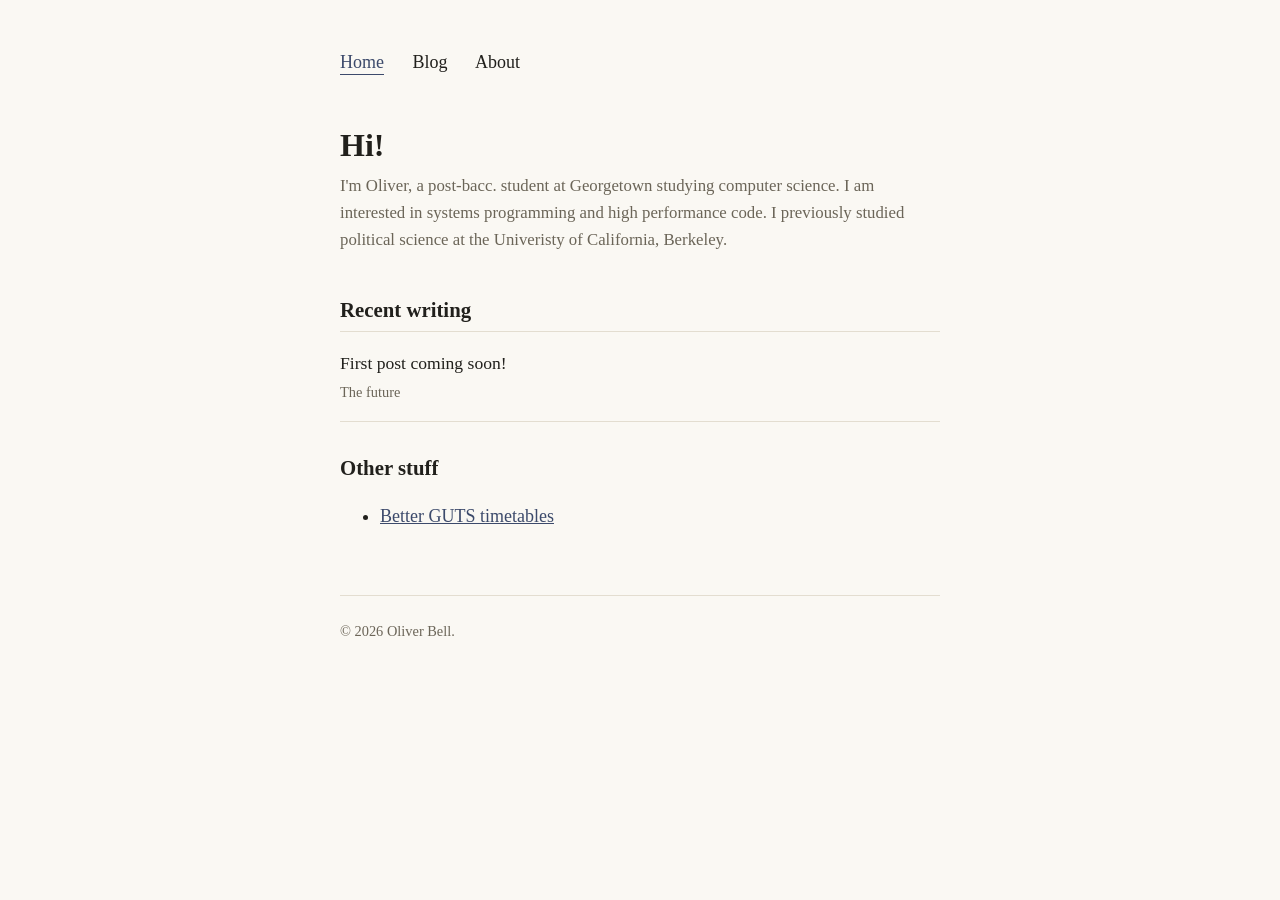
==== index.html @ c4a45e89 "Initial commit" ====
<!DOCTYPE html>
<html lang="en">

<head>
  <meta charset="UTF-8">
  <meta name="viewport" content="width=device-width, initial-scale=1.0">
  <title>Oliver Bell</title>
  <meta name="description" content="Personal site and writing.">
  <link rel="stylesheet" href="style.css">
</head>

<body>
  <main class="page">

    <nav class="site-nav" aria-label="Main">
      <a href="index.html" aria-current="page">Home</a>
      <a href="blog.html">Blog</a>
      <a href="about.html">About</a>
    </nav>

    <h1>Hi!</h1>
    <p class="lede">
      I'm Oliver, a post-bacc. student at Georgetown studying computer
      science. I am interested in systems programming and high performance
      code. I previously studied political science at the Univeristy of 
      California, Berkeley.
    </p>

    <h2>Recent writing</h2>
    <ul class="post-list">
      <li>
        <a class="post-title" href="">First post coming soon!</a>
        <span class="post-meta">The future</span>
      </li>
    </ul>
    <br>
    <h2>Other stuff</h2>
    <ul>
      <li><a href="other/guts.html">Better GUTS timetables</a></li>
    </ul>

    <footer class="site-footer">
      <p>&copy; 2026 Oliver Bell.</p>
    </footer>

  </main>
</body>

</html>
---- style.css ----
/* --- Design tokens ------------------------------------------------------- */
:root {
  /* page background: warm off-white */
  --bg: #faf8f3;

  /* main text color: soft black */
  --ink: #21201c;

  /* secondary text: dates, descriptions */
  --ink-light: #6b6558;

  /* links and highlights: muted ink-blue */
  --accent: #3c4a6b;

  /* hairline dividers between list items */
  --border: #e3ddd0;

  /* keep line lengths readable — 70-80 characters */
  --max-width: 640px;
}

/* --- Reset-ish basics ---------------------------------------------------- */
* {
  box-sizing: border-box;
}

body {
  margin: 0;
  background: var(--bg);
  color: var(--ink);

  font-family: Georgia,
    'Iowan Old Style',
    'Palatino Linotype',
    'Book Antiqua',
    Palatino,
    serif;
  font-size: 18px;
  line-height: 1.6;
}

/* --- Page layout ------------------------------------------------------------
   Every page wraps its content in <main class="page">. */
.page {
  max-width: var(--max-width);
  margin: 0 auto;
  padding: 3rem 1.25rem 5rem;
}

/* --- Navigation -------------------------------------------------------------
   Plain text links with spacing, no separators. */
nav.site-nav {
  margin-bottom: 3rem;
}

nav.site-nav a {
  color: var(--ink);
  text-decoration: none;
  margin-right: 1.5rem;
  padding-bottom: 2px;
  border-bottom: 1px solid transparent;
}

nav.site-nav a:hover,
nav.site-nav a:focus {
  border-bottom-color: var(--ink);
}

nav.site-nav a[aria-current="page"] {
  color: var(--accent);
  border-bottom-color: var(--accent);
}

/* --- Headings and text --------------------------------------------------- */
h1 {
  font-size: 2rem;
  line-height: 1.25;
  margin: 0 0 0.5rem;
}

h2 {
  font-size: 1.3rem;
  margin: 0 0 0.25rem;
}

p {
  margin: 0 0 1rem;
}

.lede {
  color: var(--ink-light);
  font-size: 1.05rem;
  margin-bottom: 2.5rem;
}

a {
  color: var(--accent);
}

a:hover,
a:focus {
  text-decoration: none;
}

/* --- Post list (used on the homepage and blog index pages) --------------- */
ul.post-list {
  list-style: none;
  margin: 0;
  padding: 0;
}

ul.post-list li {
  padding: 1.1rem 0;
  border-bottom: 1px solid var(--border);
}

ul.post-list li:first-child {
  border-top: 1px solid var(--border);
}

ul.post-list .post-title {
  display: block;
  font-size: 1.1rem;
  text-decoration: none;
  color: var(--ink);
}

ul.post-list .post-title:hover {
  color: var(--accent);
}

ul.post-list .post-meta {
  display: block;
  color: var(--ink-light);
  font-size: 0.9rem;
  margin-top: 0.2rem;
}

/* --- Individual post pages ----------------------------------------------- */
.post-header {
  margin-bottom: 2.5rem;
}

.post-header .post-meta {
  color: var(--ink-light);
  font-size: 0.95rem;
}

.post-body h2 {
  margin-top: 2rem;
}

.post-body blockquote {
  margin: 1.5rem 0;
  padding-left: 1rem;
  border-left: 3px solid var(--border);
  color: var(--ink-light);
}

.post-body code {
  background: var(--border);
  padding: 0.1rem 0.35rem;
  border-radius: 3px;
  font-size: 0.9em;
}

/* --- GUTS stuff ---------------------------------------------------------- */
.guts-table {
  width: 100%;
  table-layout: fixed;
  border-collapse: collapse;
  min-width: 480px;
}

.guts-table th,
.guts-table td {
  border: 1px solid var(--border);
  padding: 0.6rem 0.75rem;
  text-align: left;
}

.guts-table-wrapper {
  overflow-x: auto;
}


/* --- Footer -------------------------------------------------------------- */
footer.site-footer {
  margin-top: 4rem;
  padding-top: 1.5rem;
  border-top: 1px solid var(--border);
  color: var(--ink-light);
  font-size: 0.9rem;
}

/* --- Small screens ----------------------------------------------------------
  Layout above works on mobile because it's a single centered column but 
  shrink base font slightly and tighten padding for slight improvement. */
@media (max-width: 480px) {
  body {
    font-size: 17px;
  }

  .page {
    padding: 2rem 1rem 3rem;
  }
}
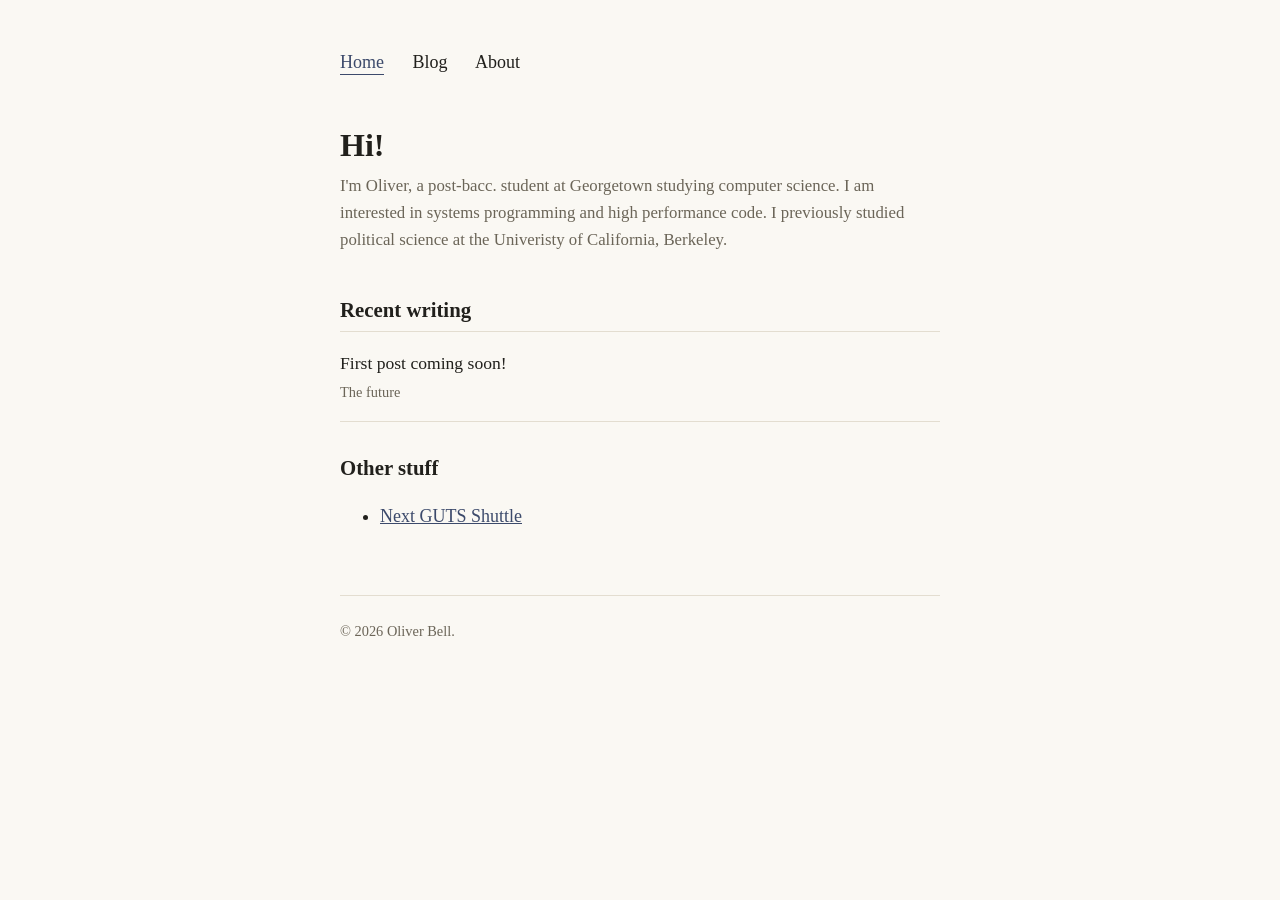
==== commit 3b5ac1fe: "feat: update GUTS arrival time display logic" ====
--- a/index.html
+++ b/index.html
@@ -36,7 +36,7 @@
     <br>
     <h2>Other stuff</h2>
     <ul>
-      <li><a href="other/guts.html">Better GUTS timetables</a></li>
+      <li><a href="other/guts.html">Next GUTS Shuttle</a></li>
     </ul>
 
     <footer class="site-footer">
